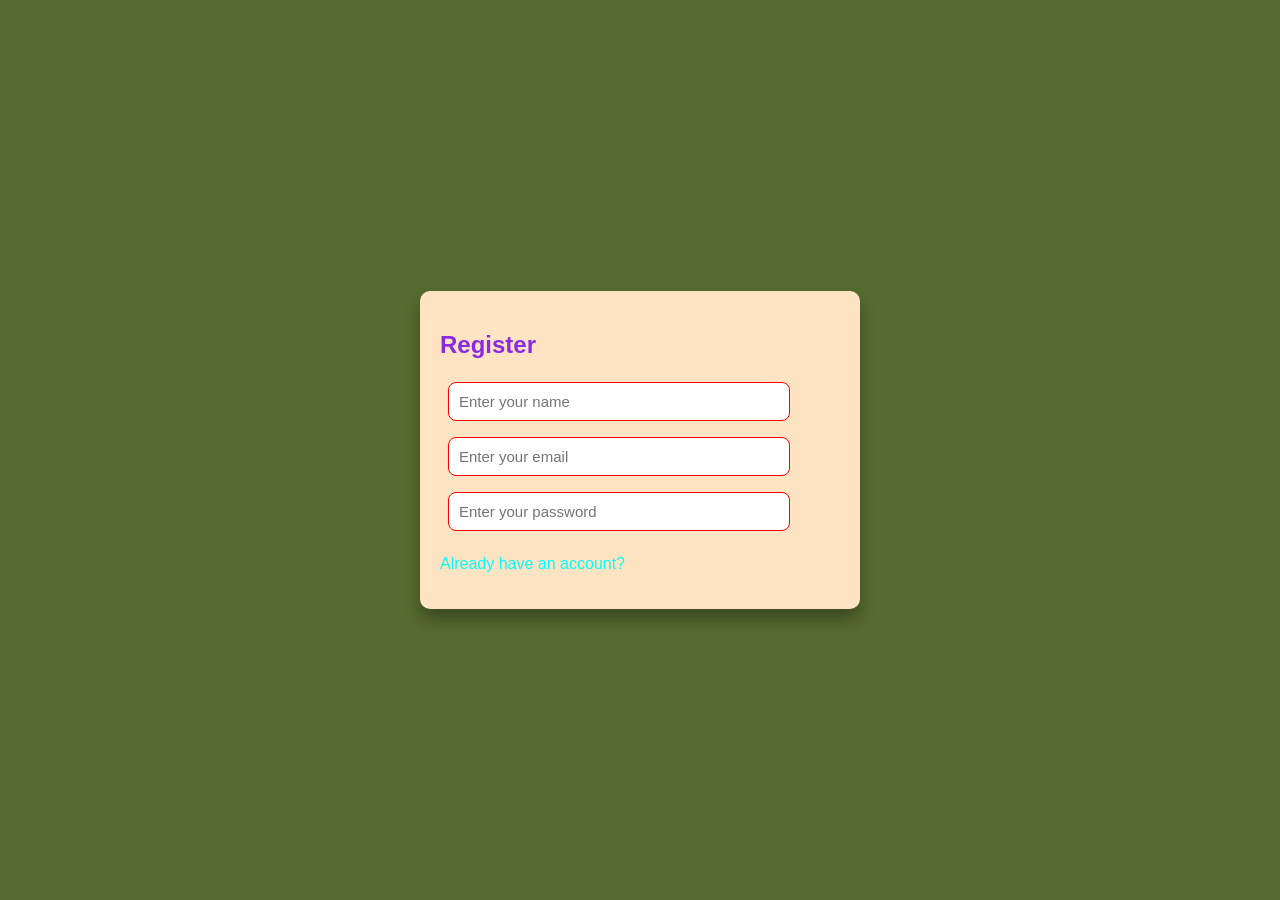
==== register.html @ d6c5116b "modified and coded files." ====
<!DOCTYPE html>
<html lang="en">
<head>
    <meta charset="UTF-8">
    <meta name="viewport" content="width=device-width, initial-scale=1.0">
    <title>Register</title>
    <link rel="stylesheet" href="style.css">
</head>
<body>
    <div class="container">
        <h2>Register</h2>
        <input type="text" id="name" placeholder="Enter your name">
        <input type="emai" id="email" placeholder="Enter your email">
        <input type="password" id="password" placeholder="Enter your password">
        <p> Already have an account? <a href="index.html"></a></p>
</div>
    <script src="script.js"></script>
</body>
</html>
---- style.css ----
body{
    font-family: Arial, Helvetica, sans-serif;
    display: flex;
    background-color: darkolivegreen;
    height:100vh;
    margin:0;
    justify-content: center;
    align-items: center;

}

.container{
    color:aqua;
    background-color:bisque;
    width:400px;
    border-radius:10px;
    padding:20px;
    box-shadow:0 10px 15px rgba(0,0,0,0.3);
}
h2{
    color:blueviolet;
    margin-bottom:15px;
}
input{
    width:80%;
    padding:10px;
    font-size:15px;
    border-radius:8px;
    margin:8px;
    border: 1px solid red;

}
button{
    width:90%;
    border-radius:15px;
    border: none;
    color:white;
    background-color:blanchedalmond;
    cursor: pointer;
    margin-top: 10px;
    font-size:16px;
    padding:15px;
}
button:hover{
    background:cyan;
}
#msg{
    margin-top:10px;
    font-size:16px;
}
.success{
    color:green;
}
.error{
    color:red;
}
a{
    color:blueviolet;
}
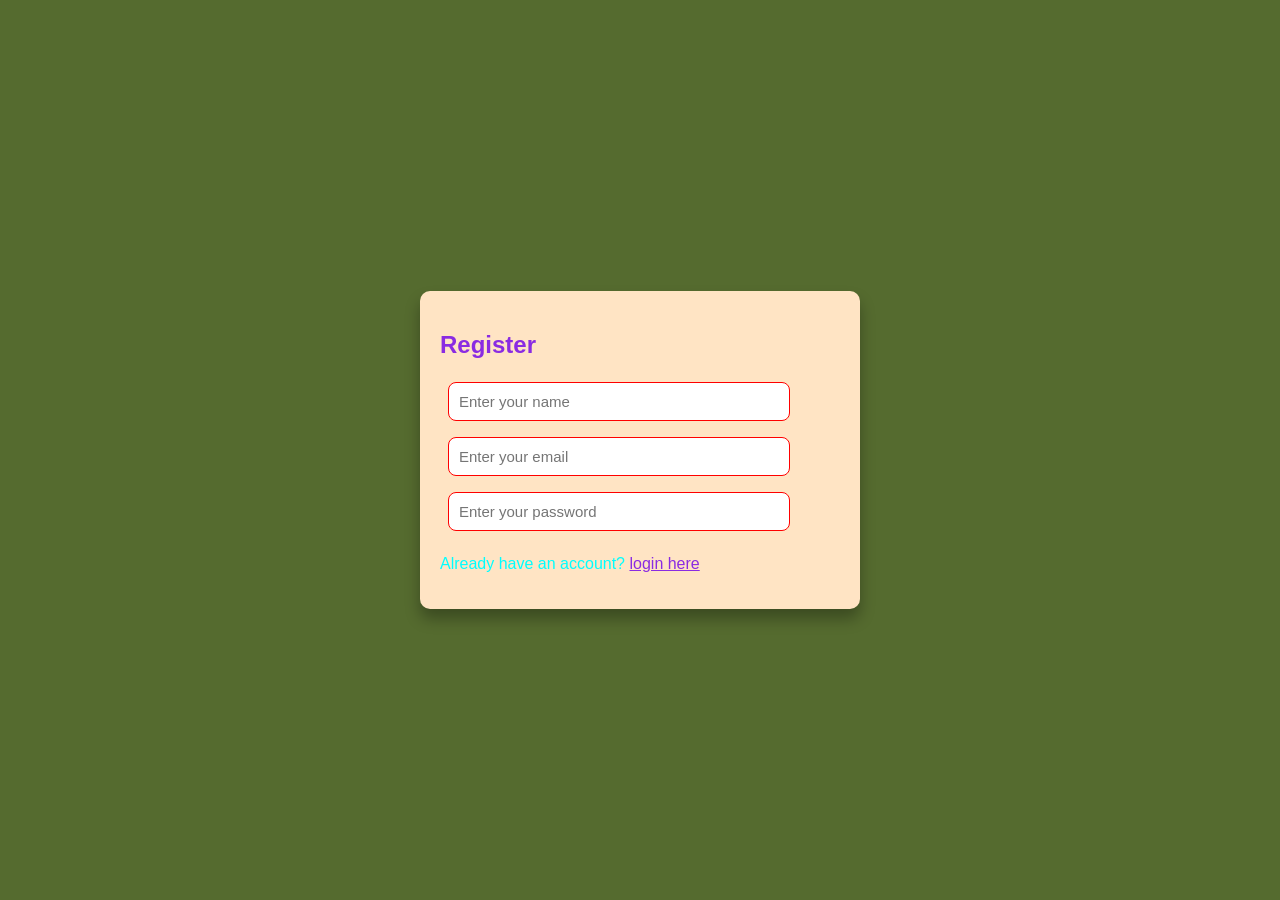
==== commit d47ec609: "Final commit." ====
--- a/register.html
+++ b/register.html
@@ -10,9 +10,9 @@
     <div class="container">
         <h2>Register</h2>
         <input type="text" id="name" placeholder="Enter your name">
-        <input type="emai" id="email" placeholder="Enter your email">
+        <input type="email" id="email" placeholder="Enter your email">
         <input type="password" id="password" placeholder="Enter your password">
-        <p> Already have an account? <a href="index.html"></a></p>
+        <p> Already have an account? <a href="index.html">login here</a></p>
 </div>
     <script src="script.js"></script>
 </body>
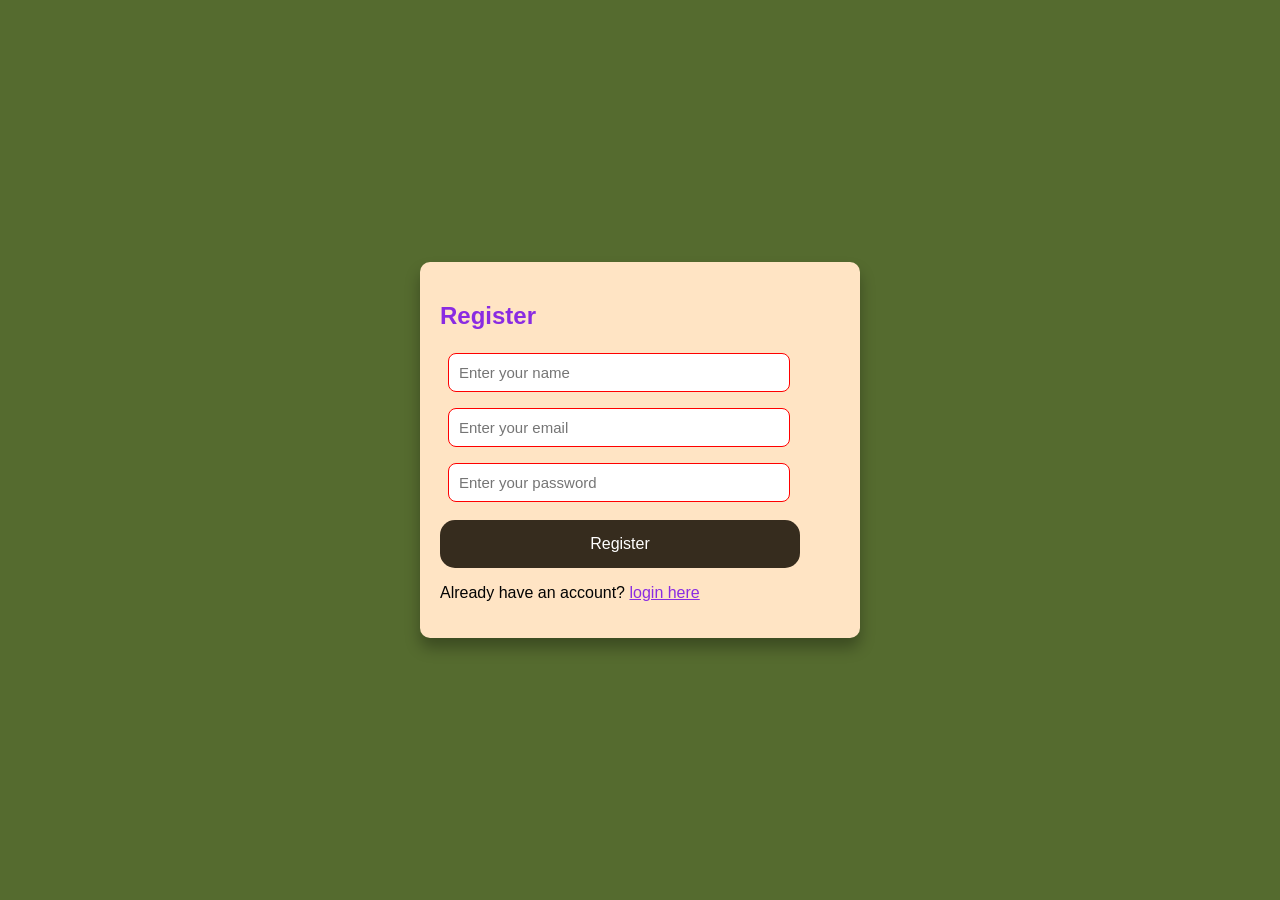
==== commit 21c3ee0a: "Bugs fixed." ====
--- a/register.html
+++ b/register.html
@@ -12,7 +12,9 @@
         <input type="text" id="name" placeholder="Enter your name">
         <input type="email" id="email" placeholder="Enter your email">
         <input type="password" id="password" placeholder="Enter your password">
+        <button onclick="register()">Register</button>
         <p> Already have an account? <a href="index.html">login here</a></p>
+        <div id="msg"></div>
 </div>
     <script src="script.js"></script>
 </body>
--- a/style.css
+++ b/style.css
@@ -10,7 +10,7 @@
 }
 
 .container{
-    color:aqua;
+    color:rgb(3, 3, 3);
     background-color:bisque;
     width:400px;
     border-radius:10px;
@@ -35,7 +35,7 @@
     border-radius:15px;
     border: none;
     color:white;
-    background-color:blanchedalmond;
+    background-color:rgb(54, 44, 30);
     cursor: pointer;
     margin-top: 10px;
     font-size:16px;
